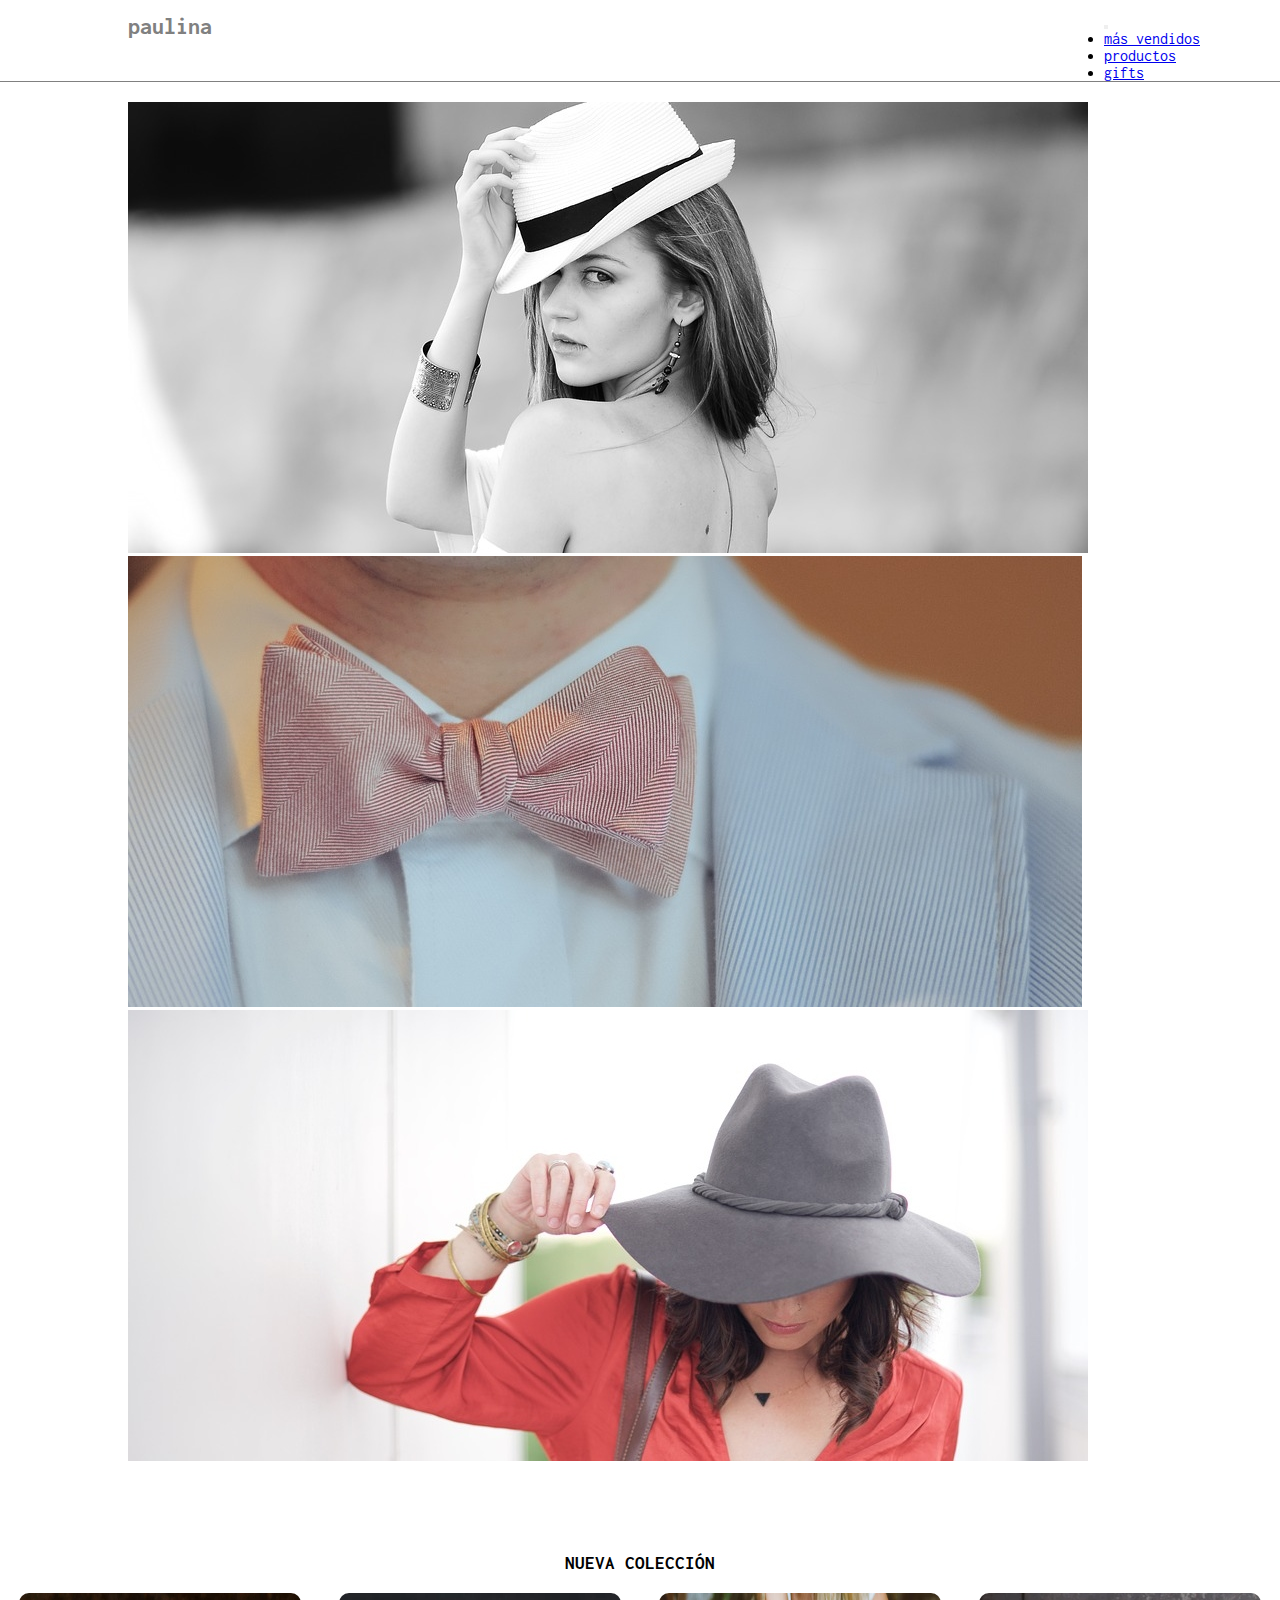
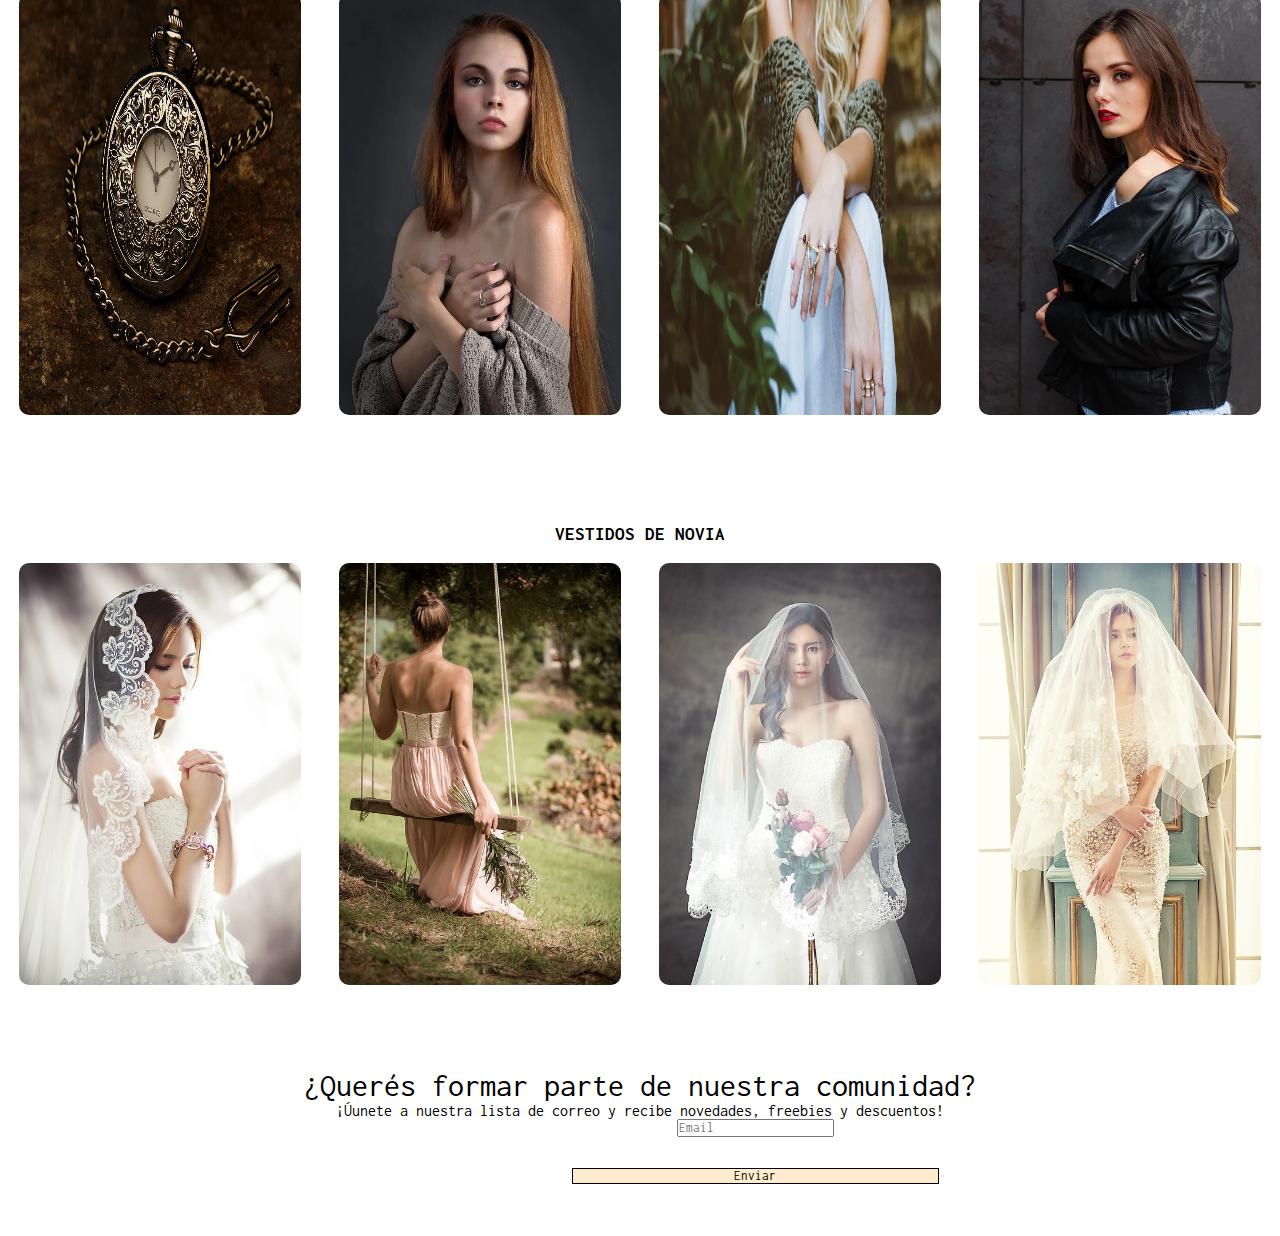
==== index.html @ 89db3af9 "interface tienda" ====
<!DOCTYPE html>
<html lang="en">

<head>
    <meta charset="UTF-8">
    <meta http-equiv="X-UA-Compatible" content="IE=edge">
    <meta name="viewport" content="width=device-width, initial-scale=1.0">
    <!--Bootstrap-->
    <link href="https://cdn.jsdelivr.net/npm/bootstrap@5.1.3/dist/css/bootstrap.min.css" rel="stylesheet" integrity="sha384-1BmE4kWBq78iYhFldvKuhfTAU6auU8tT94WrHftjDbrCEXSU1oBoqyl2QvZ6jIW3" crossorigin="anonymous">
    <!-- CSS -->
    <link rel="stylesheet" href="css/style.css">
    <!--Google Fonts -->
    <link rel="preconnect" href="https://fonts.googleapis.com">
    <link rel="preconnect" href="https://fonts.gstatic.com" crossorigin>
    <link href="https://fonts.googleapis.com/css2?family=Inconsolata:wght@200;400;800&display=swap" rel="stylesheet">

    <title>paulina - Home</title>
</head>

<body>
    <div class="container-fluid">

        <header>
            <div class="row">
                <div class="col-md-12 navbar">

                    <a href="index.html" class="logo">
                        <h2>paulina</h2>
                    </a>

                    <nav class="navbar navbar-expand-lg navbar-light">
                        <div class="container-fluid">
                            <button class="navbar-toggler" type="button" data-bs-toggle="collapse" data-bs-target="#navbarNav" aria-controls="navbarNav" aria-expanded="false" aria-label="Toggle navigation">
                                <span class="navbar-toggler-icon"></span>
                            </button>
                            <div class="collapse navbar-collapse" id="navbarNav">
                                <ul class="navbar-nav nav-menu">
                                    <li class="nav-item">
                                        <a class="nav-link" aria-current="page" href="#">más vendidos</a>
                                    </li>
                                    <li class="nav-item">
                                        <a class="nav-link" href="productos.html">productos</a>
                                    </li>
                                    <li class="nav-item">
                                        <a class="nav-link" href="#">gifts</a>
                                    </li>

                                </ul>
                            </div>
                        </div>
                    </nav>

                </div>
            </div>
        </header>


        <main>
            <section class="banner">
                <div class="row">
                    <div id="carouselExampleSlidesOnly" class="carousel slide col-md-11" data-bs-ride="carousel">
                        <div class="carousel-inner">
                            <div class="carousel-item active">
                                <img src="img/woman-1462986_960_720.jpg" class="d-block w-100" alt="...">
                            </div>
                            <div class="carousel-item">
                                <img src="img/man-642063_960_720.jpg" class="d-block w-100" alt="...">
                            </div>
                            <div class="carousel-item">
                                <img src="img/woman-863439_960_720.jpg" class="d-block w-100" alt="...">
                            </div>
                        </div>
                    </div>
                </div>
            </section>


            <section class="nueva-coleccion">
                <div class="row">
                    <div class="col-md-12">
                        <h3>NUEVA COLECCIÓN</h3>
                        <div class="cont-img">
                            <img src="img/pocket-watch-560937_960_720.webp" alt="">
                            <img src="img/moda1.webp" alt="">
                            <img src="img/a1.webp" alt="">
                            <img src="img/a2.webp" alt="">
                        </div>
                    </div>
                </div>
            </section>

            <section class="novias">
                <div class="row">
                    <div class="col-md-12">
                        <h3>VESTIDOS DE NOVIA</h3>

                        <div class="cont-img">
                            <img src="img/sec3.jpg" alt="">
                            <img src="img/sec3-1.jpg" alt="">
                            <img src="img/sec3-2.jpg" alt="">
                            <img src="img/sec3-3.jpg" alt="">
                        </div>
                    </div>
                </div>

            </section>

            <div class="row">
                <div class="col-md-12">
                    <section class="contacto">
                        <p class="titulo-contacto">¿Querés formar parte de nuestra comunidad?</p>
                        <p class="texto-contacto">¡Úunete a nuestra lista de correo y recibe novedades, freebies y descuentos!</p>
                        <div class="col-md-8 form">
                            <input class="form-control form-control-sm input-email" type="text" placeholder="Email" aria-label=".form-control-sm example">
                            <input class="btn" type="button" value="Enviar">
                        </div>
                    </section>
                </div>
            </div>
        </main>


    </div>


    <script src="https://cdn.jsdelivr.net/npm/bootstrap@5.1.3/dist/js/bootstrap.bundle.min.js" integrity="sha384-ka7Sk0Gln4gmtz2MlQnikT1wXgYsOg+OMhuP+IlRH9sENBO0LRn5q+8nbTov4+1p" crossorigin="anonymous"></script>

    <script src="https://cdn.jsdelivr.net/npm/@popperjs/core@2.10.2/dist/umd/popper.min.js" integrity="sha384-7+zCNj/IqJ95wo16oMtfsKbZ9ccEh31eOz1HGyDuCQ6wgnyJNSYdrPa03rtR1zdB" crossorigin="anonymous"></script>
    <script src="https://cdn.jsdelivr.net/npm/bootstrap@5.1.3/dist/js/bootstrap.min.js" integrity="sha384-QJHtvGhmr9XOIpI6YVutG+2QOK9T+ZnN4kzFN1RtK3zEFEIsxhlmWl5/YESvpZ13" crossorigin="anonymous"></script>
</body>

</html>
---- css/style.css ----
* {
    margin: 0;
    padding: 0;
    font-family: 'Inconsolata', monospace;
}


/*  Header  */

header {
    margin-top: 1%;
    position: sticky;
    top: 0;
    z-index: 5;
    background-color: white;
    border-bottom: gray 1px solid;
}

.navbar {
    display: flex;
    justify-content: space-between;
}

.logo {
    margin-left: 8em;
    text-decoration: none;
    color: gray;
    font-weight: 400;
}

nav {
    background-color: none !important;
}

.nav-menu li {
    margin-right: 5rem !important;
}

.nav-menu li:hover {
    transform: scale(1.5);
    transition: ease 1s;
    text-decoration: underline gray;
}


/* Main */


/* Seccion 1 - banner */

.banner {
    margin-left: 10%;
    margin-top: 20px;
}


/* Seccion 2 y 3 */

.nueva-coleccion,
.novias {
    margin-top: 7%;
}

.nueva-coleccion h3,
.novias h3 {
    text-align: center;
}

.cont-img {
    display: flex;
}

.cont-img img {
    width: 22%;
    margin: 1.5%;
    border-radius: 10px;
}

.cont-img img:hover {
    opacity: 75%;
    box-shadow: 1px 3px 5px gray;
    transition: ease 1s;
}


/*Seccion contacto*/

.titulo-contacto {
    margin-top: 5%;
    text-align: center;
    font-size: 2rem;
}

.texto-contacto {
    text-align: center;
}

.form {
    margin-left: 18%;
    display: flex;
    align-items: center;
    justify-content: center;
    flex-direction: column;
}

.input-email {
    margin-bottom: 3%;
}

.btn {
    color: black;
    background-color: blanchedalmond;
    border: black 1px solid;
    width: 35%;
    margin-bottom: 5%;
}


/* PRODUCTOS*/

.titulo-prod {
    text-align: center;
    margin-top: 3%;
}

.cont-productos {
    display: flex;
    flex-wrap: wrap;
    justify-content: space-around;
    margin: auto 0;
    width: 100%;
}

.card {
    width: 20%;
    display: flex;
    justify-content: center;
    flex-direction: column;
    margin: 2%;
    padding: 5px;
    border-radius: 10px;
}

.info {
    display: flex;
    flex-direction: column;
    align-items: center;
    margin-top: 10px;
}

.info p {
    text-align: center;
}

.btn-comprar {
    color: black;
    border: 1px solid grey;
    background-color: blanchedalmond;
    width: 50%;
    border-radius: 5px;
}
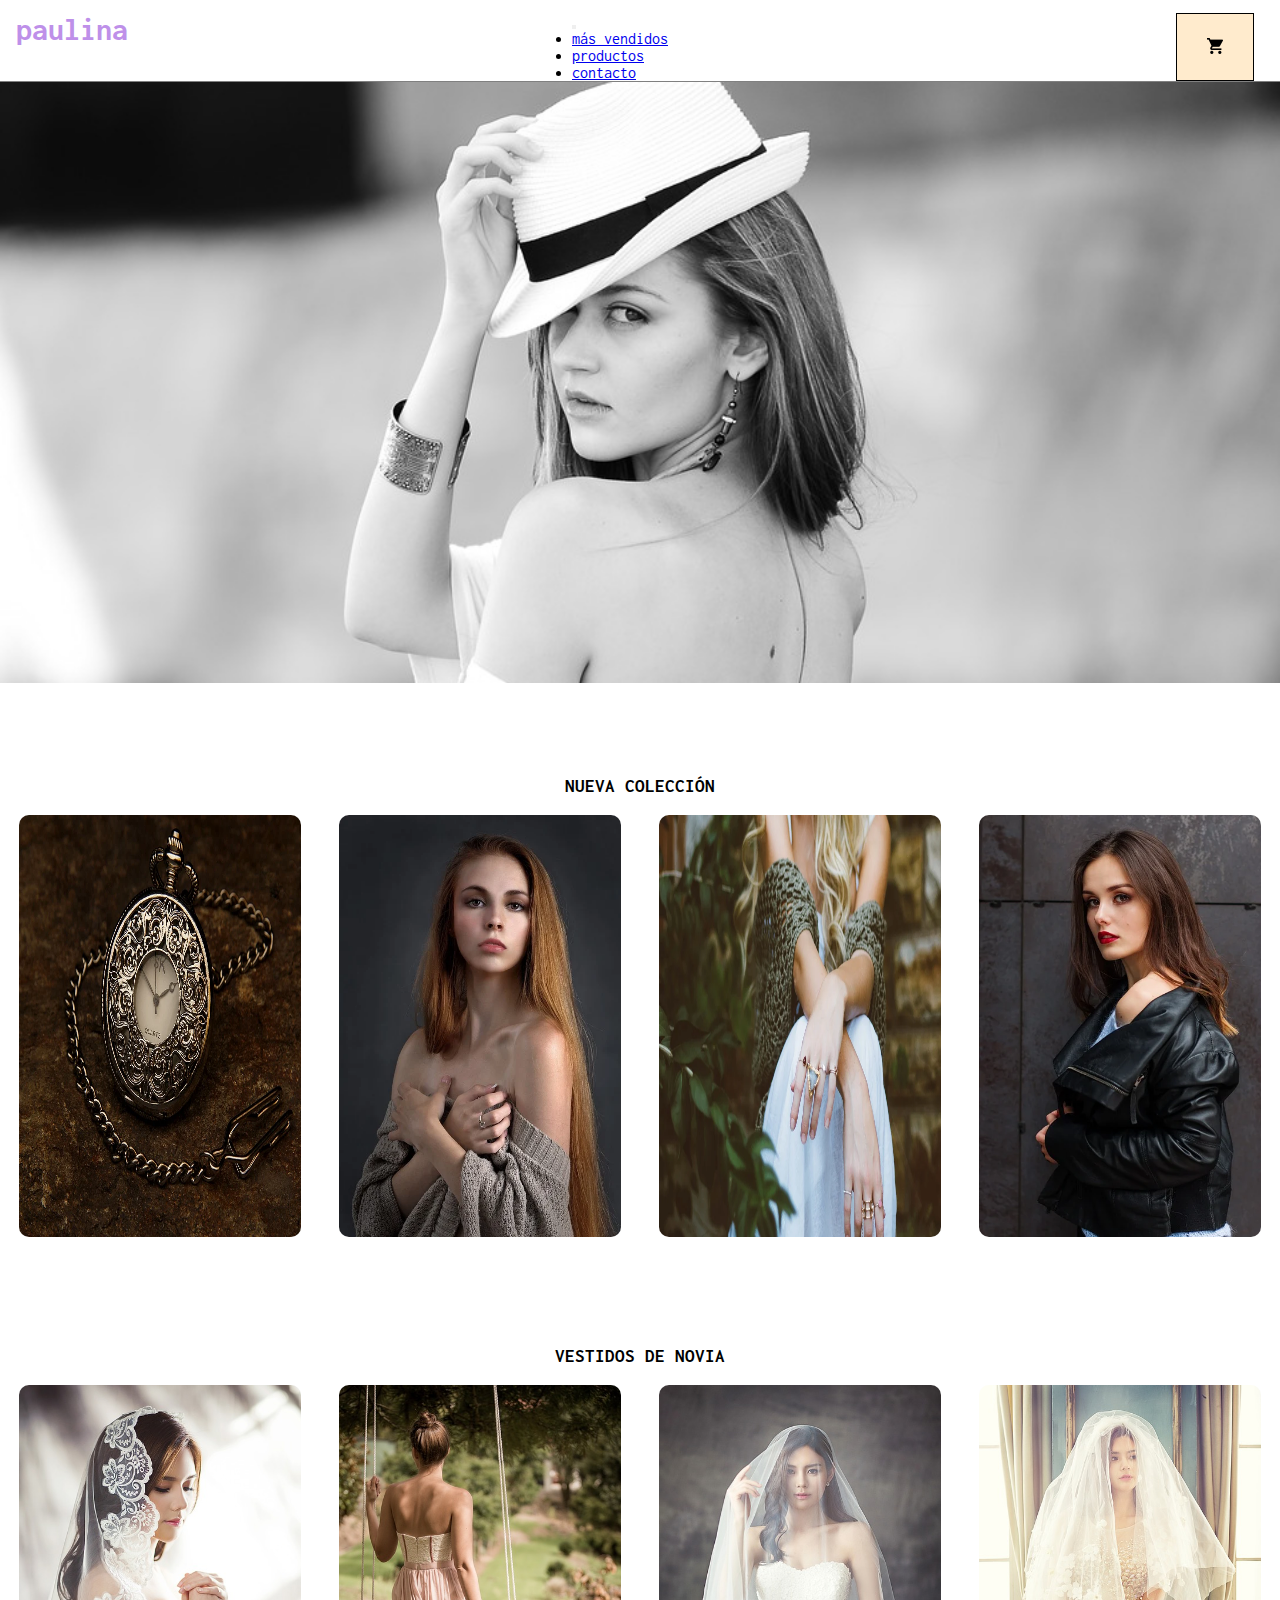
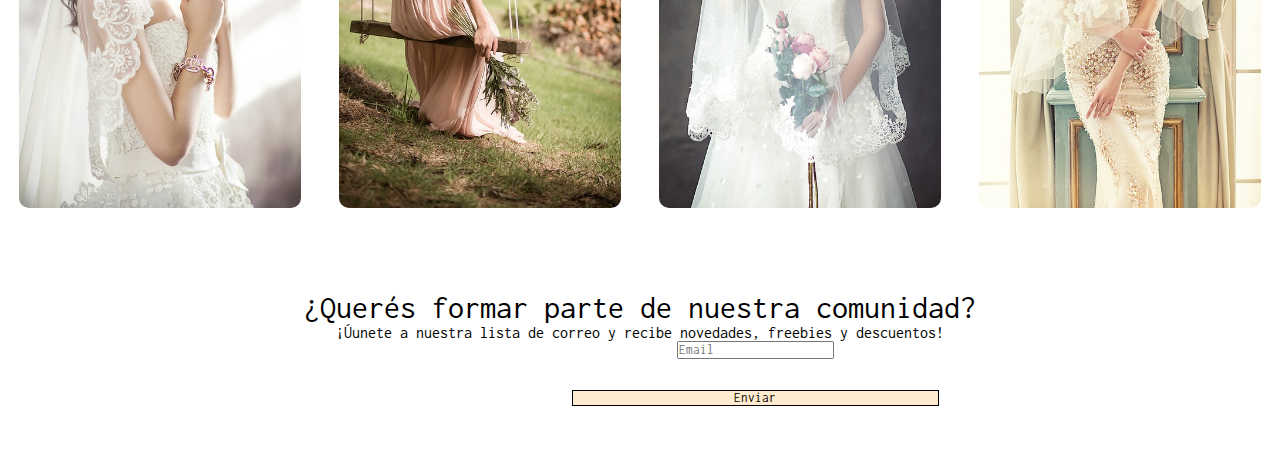
==== commit 26a6970d: "Modificaciones logica de compra - agrego validacion de cantidad de unidades" ====
--- a/index.html
+++ b/index.html
@@ -5,6 +5,7 @@
     <meta charset="UTF-8">
     <meta http-equiv="X-UA-Compatible" content="IE=edge">
     <meta name="viewport" content="width=device-width, initial-scale=1.0">
+    <link rel="icon" href="favicon.png">
     <!--Bootstrap-->
     <link href="https://cdn.jsdelivr.net/npm/bootstrap@5.1.3/dist/css/bootstrap.min.css" rel="stylesheet" integrity="sha384-1BmE4kWBq78iYhFldvKuhfTAU6auU8tT94WrHftjDbrCEXSU1oBoqyl2QvZ6jIW3" crossorigin="anonymous">
     <!-- CSS -->
@@ -14,7 +15,7 @@
     <link rel="preconnect" href="https://fonts.gstatic.com" crossorigin>
     <link href="https://fonts.googleapis.com/css2?family=Inconsolata:wght@200;400;800&display=swap" rel="stylesheet">
 
-    <title>paulina - Home</title>
+    <title>Paulina - Inicio</title>
 </head>
 
 <body>
@@ -25,10 +26,10 @@
                 <div class="col-md-12 navbar">
 
                     <a href="index.html" class="logo">
-                        <h2>paulina</h2>
+                        <h1>paulina</h1>
                     </a>
 
-                    <nav class="navbar navbar-expand-lg navbar-light">
+                    <nav class="navbar navbar-expand-lg navbar-light mi-nav">
                         <div class="container-fluid">
                             <button class="navbar-toggler" type="button" data-bs-toggle="collapse" data-bs-target="#navbarNav" aria-controls="navbarNav" aria-expanded="false" aria-label="Toggle navigation">
                                 <span class="navbar-toggler-icon"></span>
@@ -42,13 +43,16 @@
                                         <a class="nav-link" href="productos.html">productos</a>
                                     </li>
                                     <li class="nav-item">
-                                        <a class="nav-link" href="#">gifts</a>
+                                        <a class="nav-link" href="#">contacto</a>
                                     </li>
 
                                 </ul>
                             </div>
                         </div>
                     </nav>
+                    <button type="button" id="btn-total" class="b-compra btn btn-primary" data-bs-toggle="modal" data-bs-target="#exampleModal">
+                        <img src="img/shopping-cart_icon-icons.com_72552.png" alt="icono carrito">
+                      </button>
 
                 </div>
             </div>
@@ -58,19 +62,7 @@
         <main>
             <section class="banner">
                 <div class="row">
-                    <div id="carouselExampleSlidesOnly" class="carousel slide col-md-11" data-bs-ride="carousel">
-                        <div class="carousel-inner">
-                            <div class="carousel-item active">
-                                <img src="img/woman-1462986_960_720.jpg" class="d-block w-100" alt="...">
-                            </div>
-                            <div class="carousel-item">
-                                <img src="img/man-642063_960_720.jpg" class="d-block w-100" alt="...">
-                            </div>
-                            <div class="carousel-item">
-                                <img src="img/woman-863439_960_720.jpg" class="d-block w-100" alt="...">
-                            </div>
-                        </div>
-                    </div>
+                    <img class="banner" src="img/woman-1462986_960_720.jpg" alt="">
                 </div>
             </section>
 
--- a/css/style.css
+++ b/css/style.css
@@ -22,10 +22,14 @@
 }
 
 .logo {
-    margin-left: 8em;
+    margin-left: 1em;
     text-decoration: none;
-    color: gray;
-    font-weight: 400;
+    color: rgb(190, 144, 233);
+    ;
+}
+
+.img-logo {
+    width: 70%;
 }
 
 nav {
@@ -33,15 +37,55 @@
 }
 
 .nav-menu li {
-    margin-right: 5rem !important;
+    margin-right: 4rem !important;
 }
 
 .nav-menu li:hover {
-    transform: scale(1.5);
+    transform: scale(1.2);
     transition: ease 1s;
     text-decoration: underline gray;
 }
 
+.nav-menu li a:hover {
+    color: rgb(190, 144, 233) !important;
+}
+
+.mi-nav {
+    width: ;
+}
+
+#btn-total {
+    width: 6em;
+    font-size: small;
+}
+
+#btn-total:hover {
+    background-color: rgb(190, 144, 233);
+    border: none;
+}
+
+#btn-total img {
+    width: 1rem;
+}
+
+.b-compra {
+    margin-right: 2em;
+    margin-bottom: 0% !important;
+}
+
+#btn-terminar {
+    width: 10rem;
+}
+
+#btn-terminar a {
+    text-decoration: none;
+    color: black;
+}
+
+.modal-footer>* {
+    margin: 1rem;
+}
+
 
 /* Main */
 
@@ -49,8 +93,7 @@
 /* Seccion 1 - banner */
 
 .banner {
-    margin-left: 10%;
-    margin-top: 20px;
+    width: 100%;
 }
 
 
@@ -115,6 +158,11 @@
     margin-bottom: 5%;
 }
 
+.btn-comprar:hover {
+    color: white;
+    background-color: black;
+}
+
 
 /* PRODUCTOS*/
 
@@ -123,10 +171,15 @@
     margin-top: 3%;
 }
 
+.titulo-cont {
+    display: flex;
+    justify-content: space-around;
+}
+
 .cont-productos {
     display: flex;
     flex-wrap: wrap;
-    justify-content: space-around;
+    justify-content: space-evenly;
     margin: auto 0;
     width: 100%;
 }
@@ -134,11 +187,19 @@
 .card {
     width: 20%;
     display: flex;
-    justify-content: center;
+    justify-content: space-around;
     flex-direction: column;
     margin: 2%;
     padding: 5px;
     border-radius: 10px;
+    box-shadow: 1px 4px 4px grey;
+}
+
+@media (max-width: 500px) {
+    .card {
+        width: 70%;
+        margin-bottom: 5%;
+    }
 }
 
 .info {
@@ -153,9 +214,69 @@
 }
 
 .btn-comprar {
+    color: white;
+    background-color: black;
+    width: 50%;
+    border-radius: 5px;
+}
+
+.btn-comprar:hover {
     color: black;
     border: 1px solid grey;
     background-color: blanchedalmond;
-    width: 50%;
-    border-radius: 5px;
+}
+
+@media (max-width: 500px) {
+    .b-compra {
+        width: 7em !important;
+    }
+}
+
+
+/*TERMINAR COMPRA */
+
+#btn-vaciar {
+    width: 8em;
+    background: rgba(219, 126, 245, 0.4);
+}
+
+@media (max-width: 500px) {
+    #btn-vaciar {
+        width: 5em !important;
+        position: absolute;
+    }
+    .resume {
+        font-size: larger;
+        font-weight: bold;
+    }
+}
+
+.miMain {
+    margin-top: 15%;
+    margin-left: 15%;
+    padding: 5%;
+    height: auto;
+    width: 70%;
+    display: flex;
+    flex-direction: column;
+    align-items: center;
+    background: rgba(214, 88, 245, 0.4);
+}
+
+.resume {
+    text-align: center;
+}
+
+.item {
+    /* width: 80%; */
+    padding: 2px;
+    margin-top: 2px;
+}
+
+.item p {
+    text-align: center;
+}
+
+#total {
+    margin-top: 4%;
 }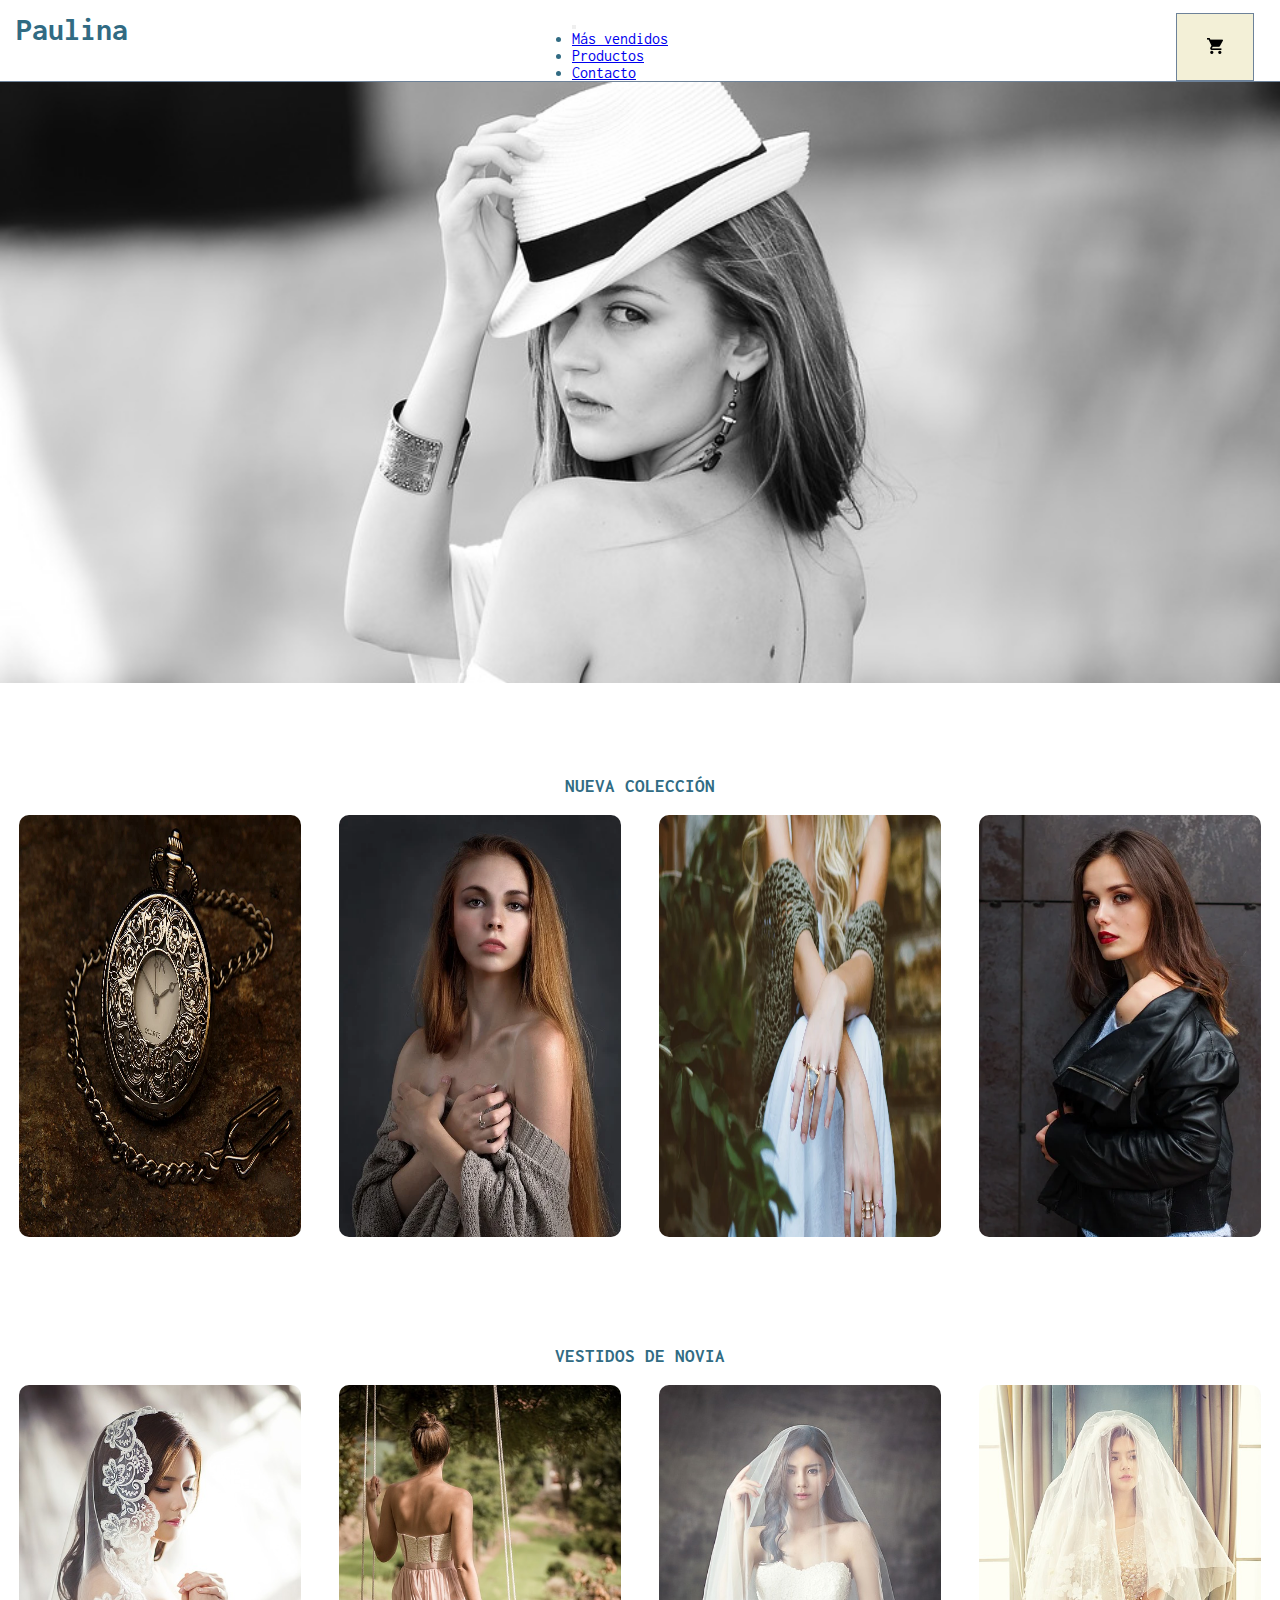
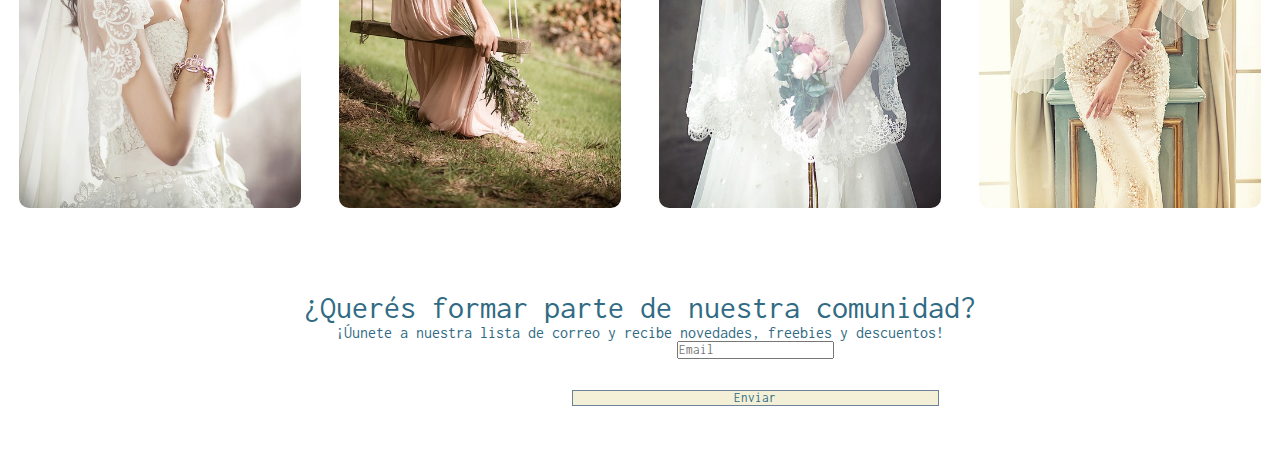
==== commit 3f429086: "Cambios de estilo, paleta de colores y mejores de usuario" ====
--- a/index.html
+++ b/index.html
@@ -26,7 +26,7 @@
                 <div class="col-md-12 navbar">
 
                     <a href="index.html" class="logo">
-                        <h1>paulina</h1>
+                        <h1>Paulina</h1>
                     </a>
 
                     <nav class="navbar navbar-expand-lg navbar-light mi-nav">
@@ -37,13 +37,13 @@
                             <div class="collapse navbar-collapse" id="navbarNav">
                                 <ul class="navbar-nav nav-menu">
                                     <li class="nav-item">
-                                        <a class="nav-link" aria-current="page" href="#">más vendidos</a>
+                                        <a class="nav-link" aria-current="page" href="#">Más vendidos</a>
                                     </li>
                                     <li class="nav-item">
-                                        <a class="nav-link" href="productos.html">productos</a>
+                                        <a class="nav-link" href="productos.html">Productos</a>
                                     </li>
                                     <li class="nav-item">
-                                        <a class="nav-link" href="#">contacto</a>
+                                        <a class="nav-link" href="#">Contacto</a>
                                     </li>
 
                                 </ul>
--- a/css/style.css
+++ b/css/style.css
@@ -3,6 +3,20 @@
     padding: 0;
     font-family: 'Inconsolata', monospace;
 }
+
+body {
+    color: #316B83;
+}
+
+
+/*BOTONES*/
+
+
+/* .btn-color {
+    background-color: #D5BFBF;
+    border: 1px solid #6D8299;
+    color: #6D8299;
+} */
 
 
 /*  Header  */
@@ -13,7 +27,7 @@
     top: 0;
     z-index: 5;
     background-color: white;
-    border-bottom: gray 1px solid;
+    border-bottom: #6D8299 1px solid;
 }
 
 .navbar {
@@ -24,7 +38,7 @@
 .logo {
     margin-left: 1em;
     text-decoration: none;
-    color: rgb(190, 144, 233);
+    color: #316B83;
     ;
 }
 
@@ -43,16 +57,17 @@
 .nav-menu li:hover {
     transform: scale(1.2);
     transition: ease 1s;
-    text-decoration: underline gray;
+    text-decoration: underline #316B83;
 }
 
 .nav-menu li a:hover {
-    color: rgb(190, 144, 233) !important;
-}
-
-.mi-nav {
+    color: #316B83;
+}
+
+
+/* .mi-nav {
     width: ;
-}
+} */
 
 #btn-total {
     width: 6em;
@@ -60,7 +75,8 @@
 }
 
 #btn-total:hover {
-    background-color: rgb(190, 144, 233);
+    background-color: #8CA1A5;
+    color: #316B83;
     border: none;
 }
 
@@ -151,16 +167,17 @@
 }
 
 .btn {
-    color: black;
-    background-color: blanchedalmond;
-    border: black 1px solid;
+    color: #316B83;
+    background-color: #F3F0D7;
+    border: #6D8299 1px solid;
     width: 35%;
     margin-bottom: 5%;
 }
 
 .btn-comprar:hover {
-    color: white;
-    background-color: black;
+    color: #F3F0D7;
+    background-color: #6D8299;
+    ;
 }
 
 
@@ -169,6 +186,7 @@
 .titulo-prod {
     text-align: center;
     margin-top: 3%;
+    color: #316B83;
 }
 
 .titulo-cont {
@@ -192,7 +210,8 @@
     margin: 2%;
     padding: 5px;
     border-radius: 10px;
-    box-shadow: 1px 4px 4px grey;
+    box-shadow: 1px 2px 3px #316B83;
+    color: #316B83;
 }
 
 @media (max-width: 500px) {
@@ -214,16 +233,17 @@
 }
 
 .btn-comprar {
-    color: white;
-    background-color: black;
+    color: #6D8299;
+    background-color: #F3F0D7;
     width: 50%;
     border-radius: 5px;
+    border: 1px solid #316B83;
 }
 
 .btn-comprar:hover {
-    color: black;
-    border: 1px solid grey;
-    background-color: blanchedalmond;
+    color: #F3F0D7;
+    border: 1px solid #6D8299;
+    background-color: #316B83;
 }
 
 @media (max-width: 500px) {
@@ -235,9 +255,39 @@
 
 /*TERMINAR COMPRA */
 
+.terminar {
+    display: flex;
+    flex-direction: column;
+    align-items: center;
+}
+
+.desc {
+    margin-top: 5%;
+    display: flex;
+    flex-direction: column;
+    align-items: center;
+    color: #316B83;
+}
+
+.input-desc {
+    display: flex;
+    margin-top: 2%;
+}
+
+.input-desc>input {
+    height: 30px;
+    margin-right: 10px;
+}
+
+.input-desc>button {
+    width: 30%;
+    font-size: smaller;
+    height: 30px;
+}
+
 #btn-vaciar {
     width: 8em;
-    background: rgba(219, 126, 245, 0.4);
+    background: #F3F0D7;
 }
 
 @media (max-width: 500px) {
@@ -252,15 +302,16 @@
 }
 
 .miMain {
-    margin-top: 15%;
-    margin-left: 15%;
-    padding: 5%;
+    margin-top: 3%;
+    padding: 3%;
     height: auto;
-    width: 70%;
-    display: flex;
-    flex-direction: column;
-    align-items: center;
-    background: rgba(214, 88, 245, 0.4);
+    width: 50%;
+    display: flex;
+    flex-direction: column;
+    align-items: center;
+    background: #F3F0D7;
+    color: #316B83;
+    border: #316B83 1px solid;
 }
 
 .resume {
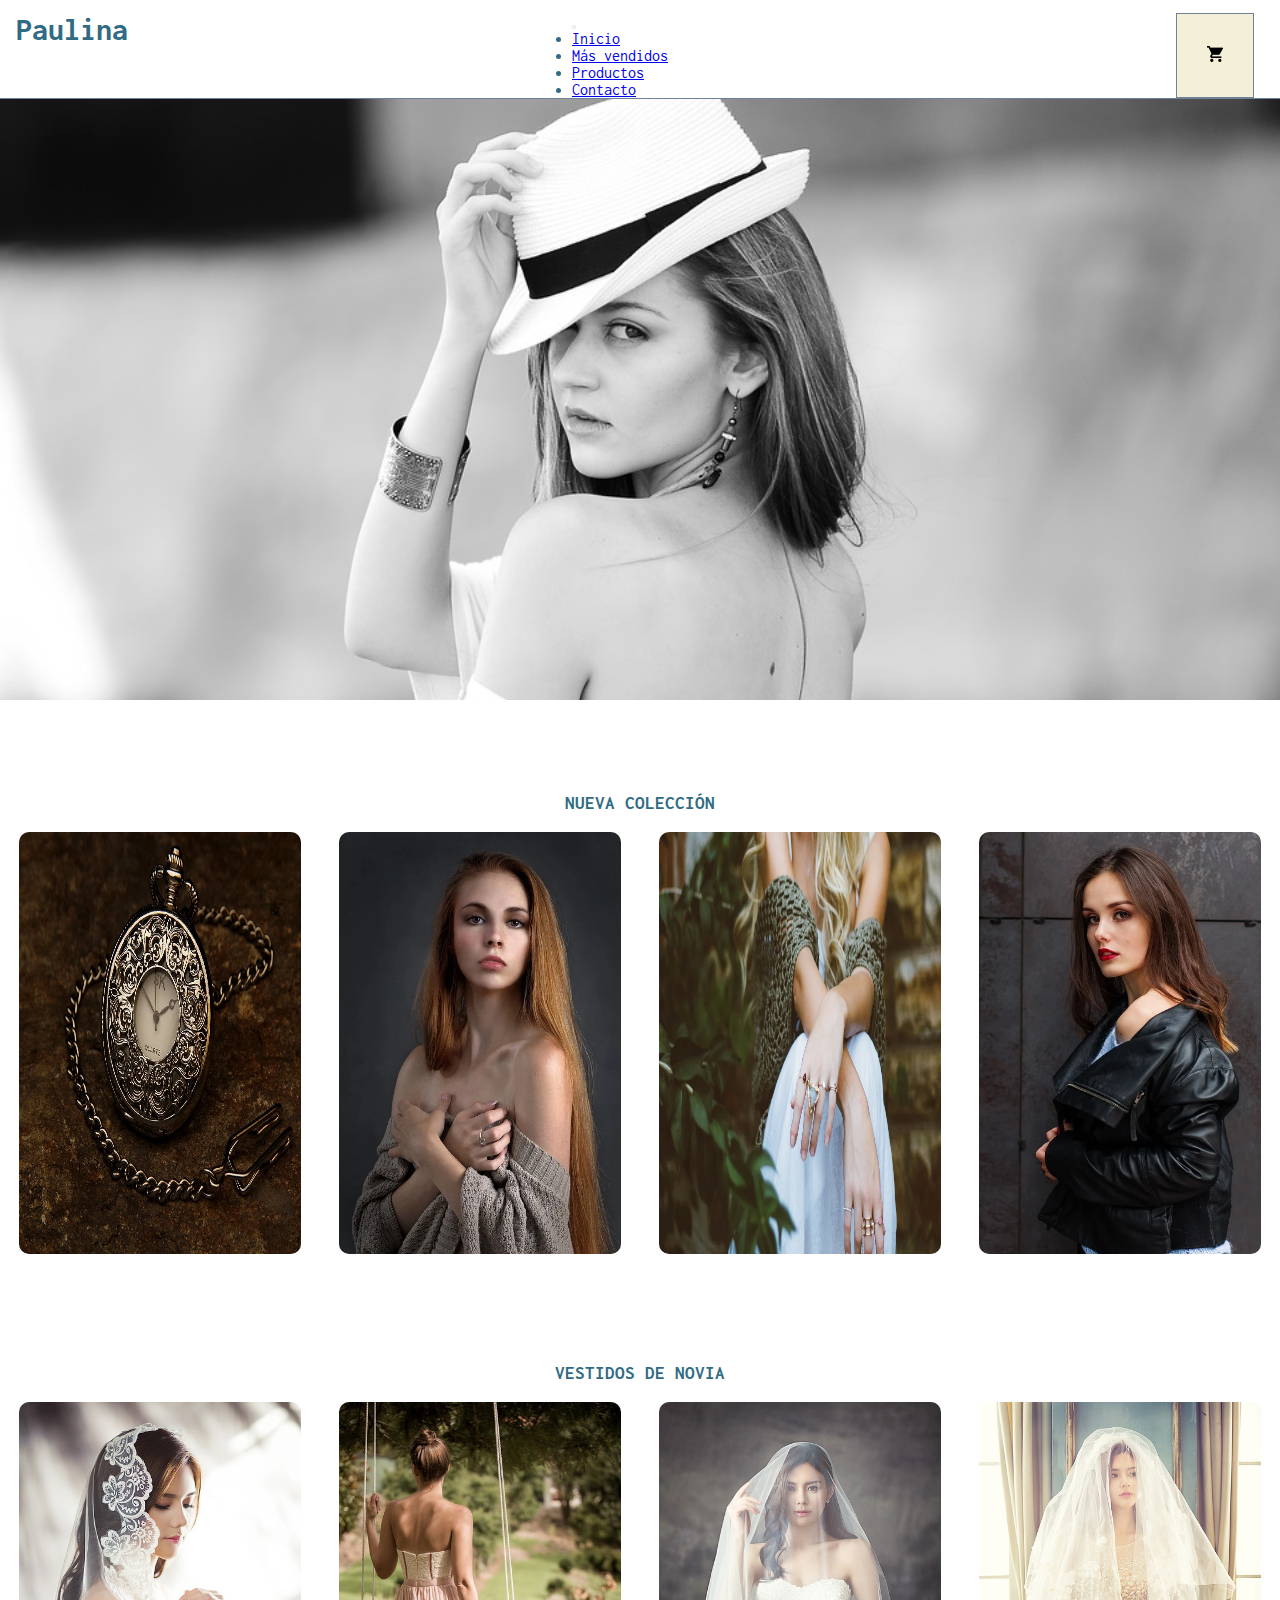
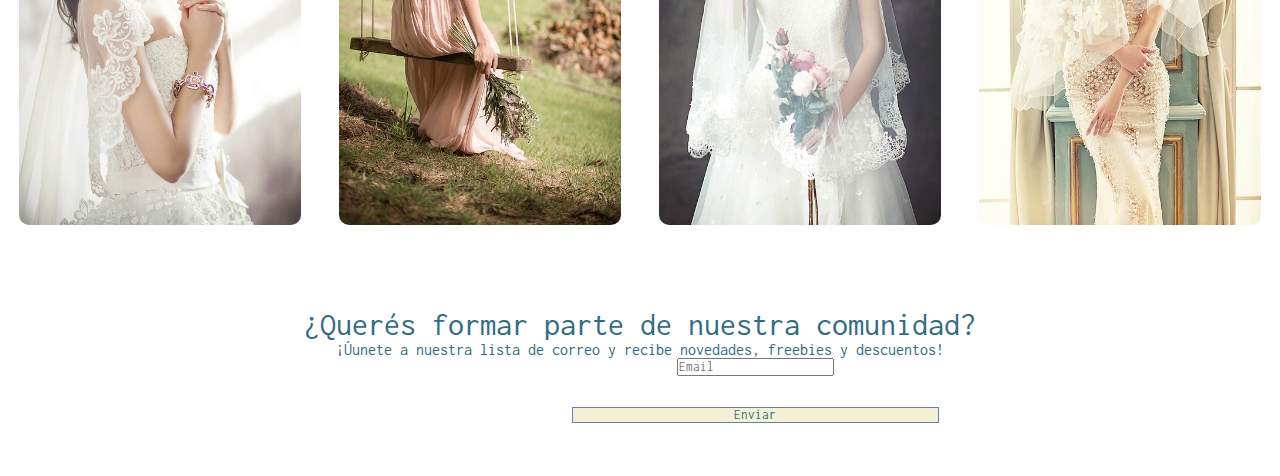
==== commit e7584c47: "Detalles Terminar Compra, carga de imagenes" ====
--- a/index.html
+++ b/index.html
@@ -36,6 +36,9 @@
                             </button>
                             <div class="collapse navbar-collapse" id="navbarNav">
                                 <ul class="navbar-nav nav-menu">
+                                    <li class="nav-item">
+                                        <a class="nav-link" href="index.html">Inicio</a>
+                                    </li>
                                     <li class="nav-item">
                                         <a class="nav-link" aria-current="page" href="#">Más vendidos</a>
                                     </li>
@@ -85,7 +88,6 @@
                 <div class="row">
                     <div class="col-md-12">
                         <h3>VESTIDOS DE NOVIA</h3>
-
                         <div class="cont-img">
                             <img src="img/sec3.jpg" alt="">
                             <img src="img/sec3-1.jpg" alt="">
@@ -94,7 +96,6 @@
                         </div>
                     </div>
                 </div>
-
             </section>
 
             <div class="row">
--- a/css/style.css
+++ b/css/style.css
@@ -210,7 +210,7 @@
     margin: 2%;
     padding: 5px;
     border-radius: 10px;
-    box-shadow: 1px 2px 3px #316B83;
+    box-shadow: 1px 2px #316B83;
     color: #316B83;
 }
 
@@ -285,16 +285,15 @@
     height: 30px;
 }
 
-#btn-vaciar {
-    width: 8em;
+#btn-vaciar,
+#btn-confirmar {
+    width: 7em;
+    text-align: center;
+    font-size: smaller;
     background: #F3F0D7;
 }
 
 @media (max-width: 500px) {
-    #btn-vaciar {
-        width: 5em !important;
-        position: absolute;
-    }
     .resume {
         font-size: larger;
         font-weight: bold;
@@ -305,7 +304,7 @@
     margin-top: 3%;
     padding: 3%;
     height: auto;
-    width: 50%;
+    width: 80%;
     display: flex;
     flex-direction: column;
     align-items: center;
@@ -326,6 +325,11 @@
 
 .item p {
     text-align: center;
+    margin-bottom: 0;
+}
+
+.botones {
+    margin-left: 4%;
 }
 
 #total {
